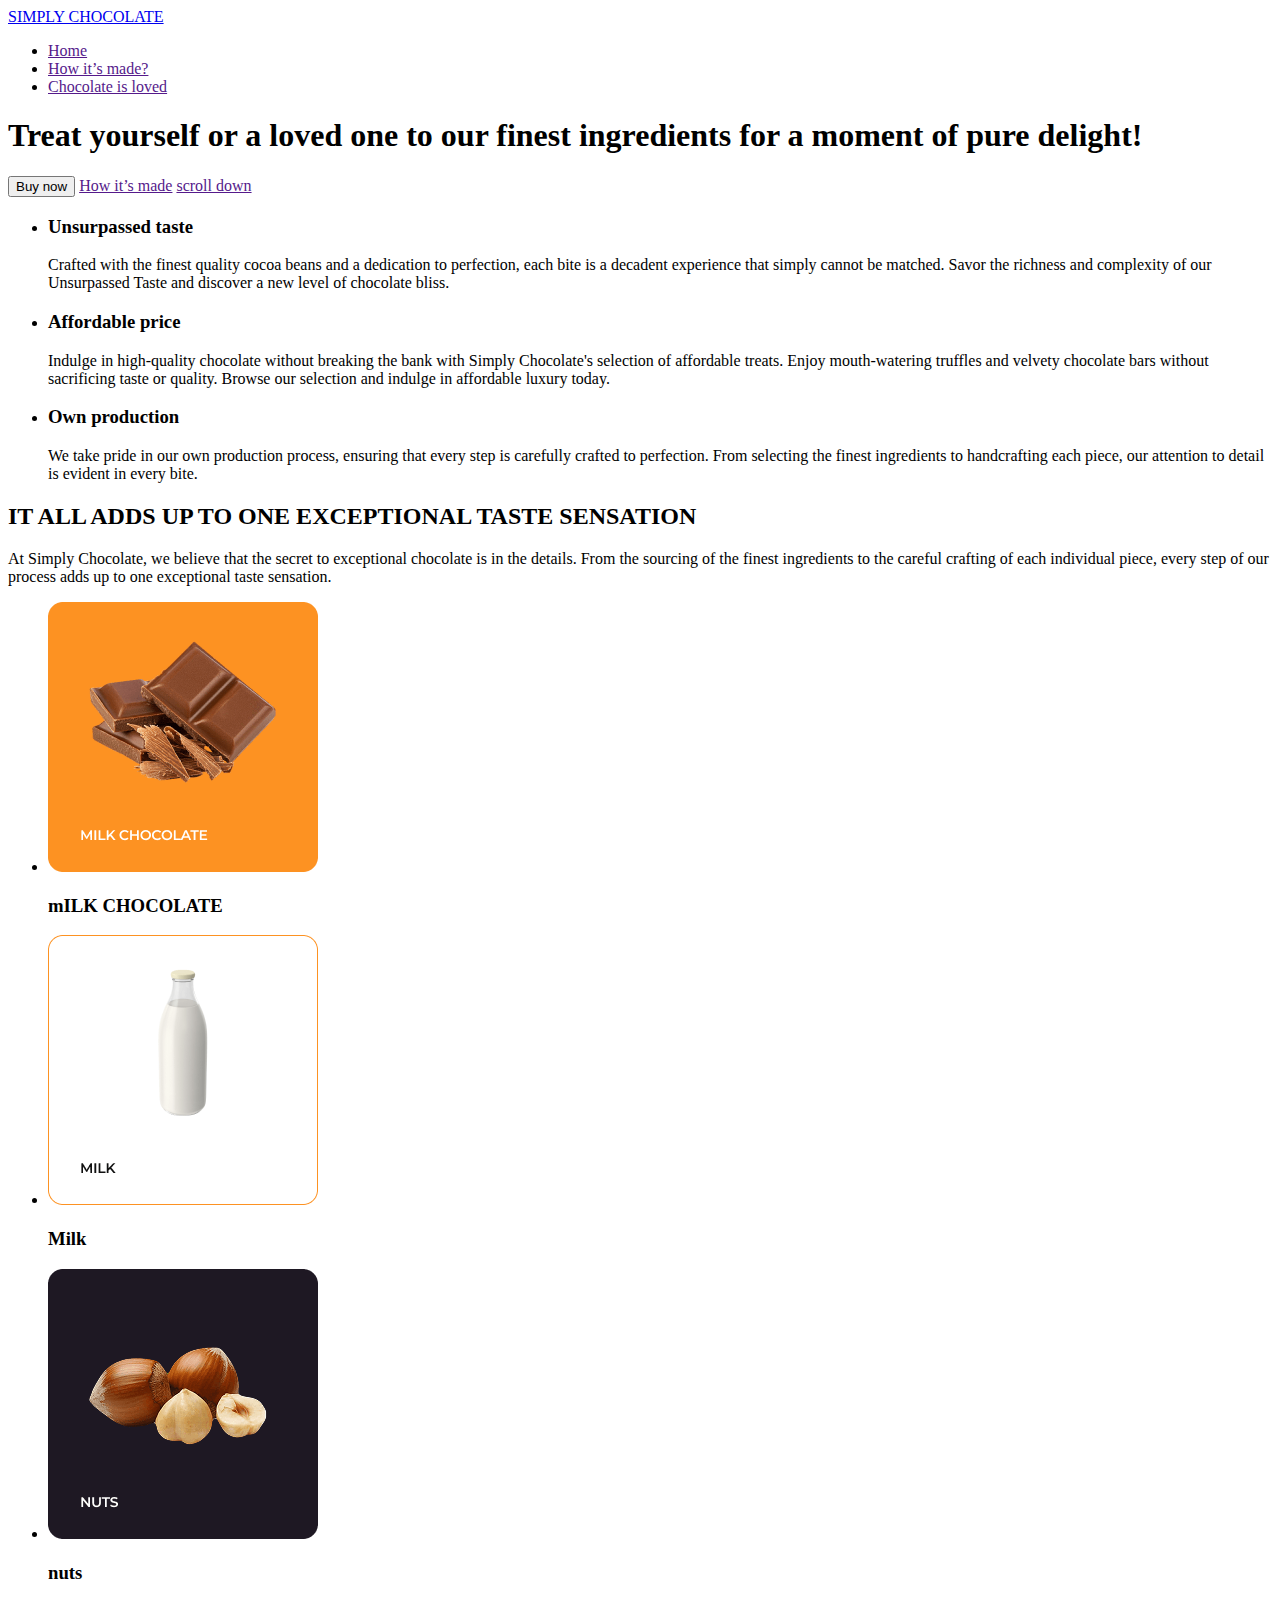
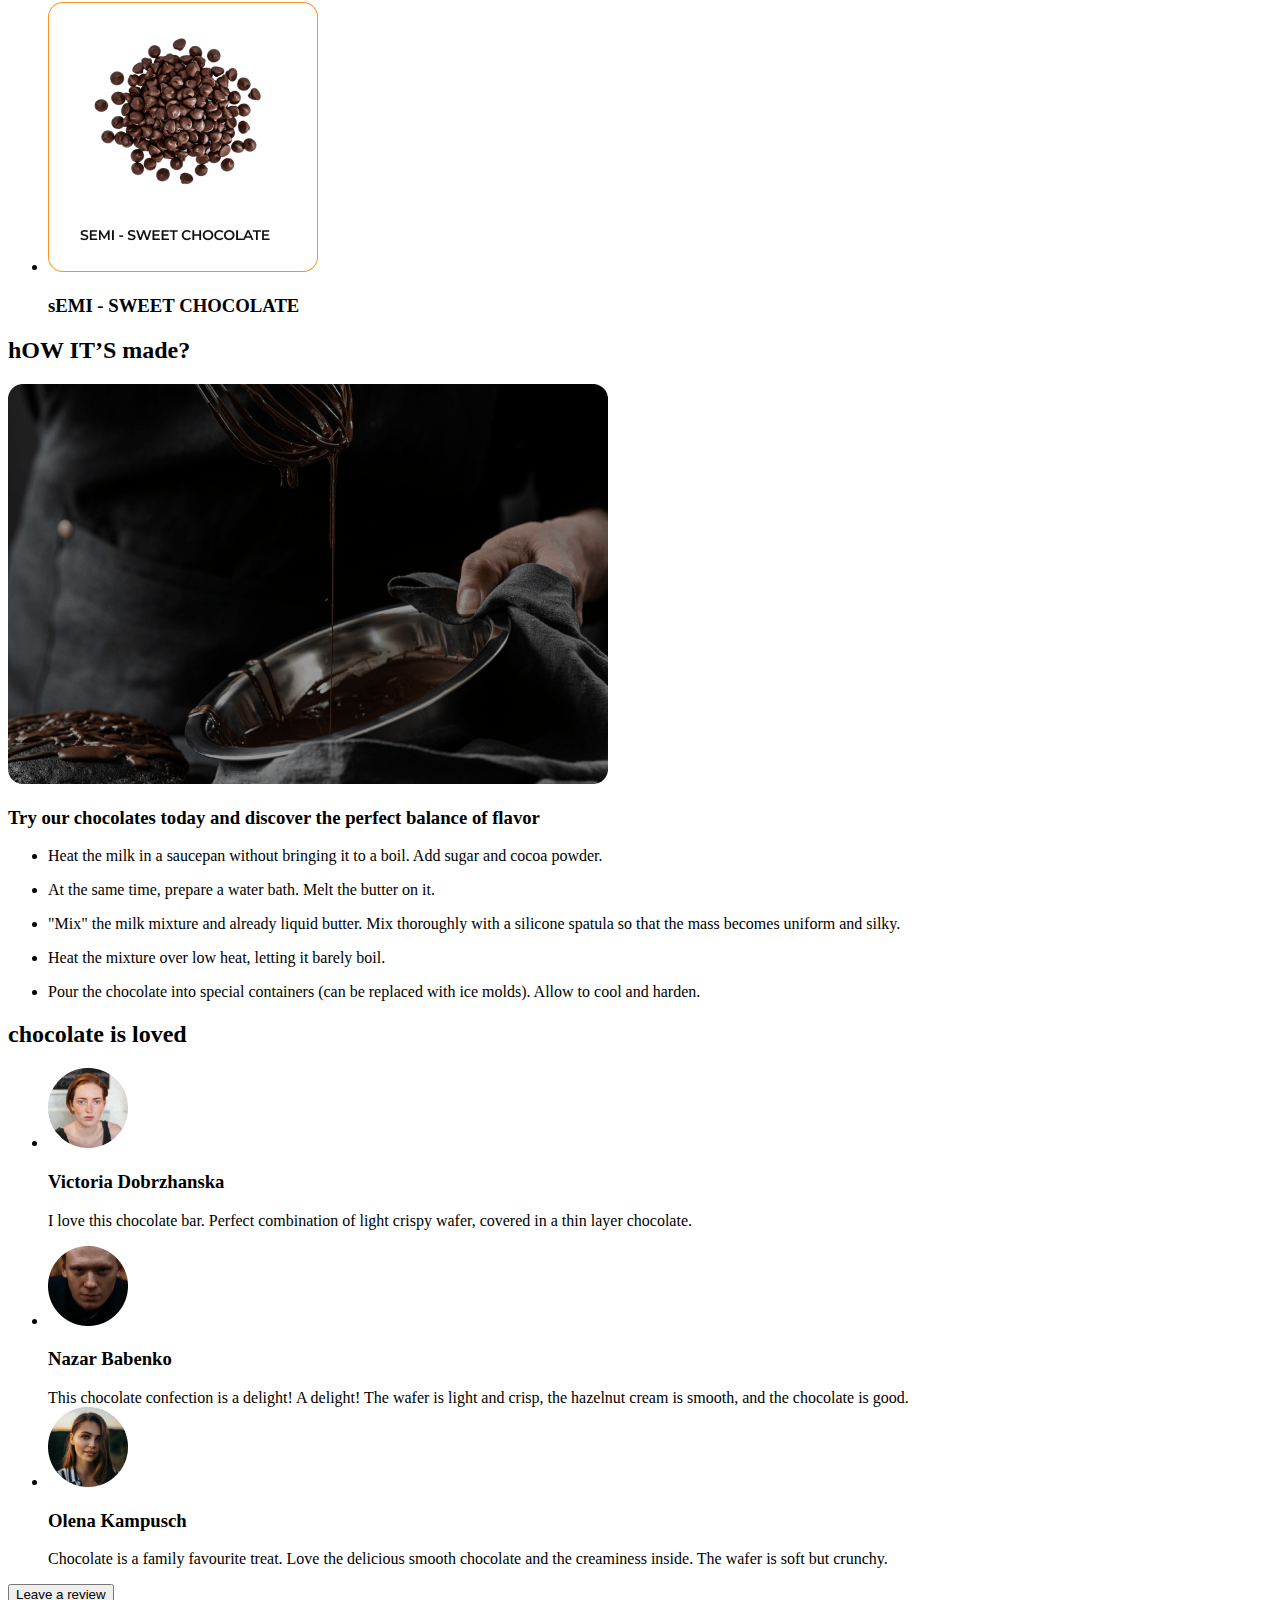
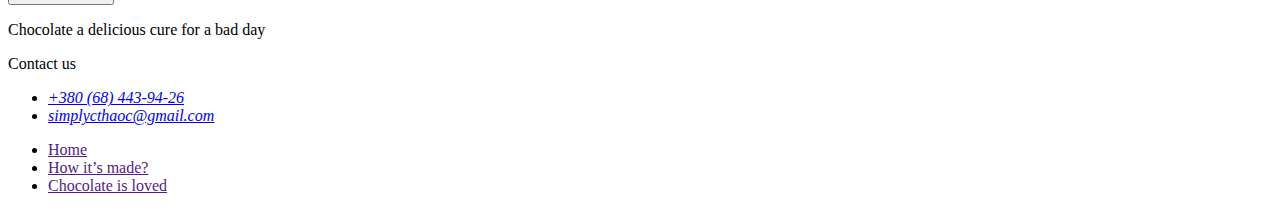
==== index.html @ c9756517 "add markup" ====
<!DOCTYPE html>
<html lang="en">
  <head>
    <meta charset="UTF-8" />
    <meta name="viewport" content="width=device-width, initial-scale=1.0" />
    <title>Chocolate</title>
  </head>
  <body>
    <header>
      <nav>
        <a href="./index.html">SIMPLY CHOCOLATE</a>
        <ul>
          <li><a href="">Home</a></li>
          <li><a href="">How it’s made?</a></li>
          <li><a href="">Chocolate is loved</a></li>
        </ul>
      </nav>
    </header>
    <main>
      <section>
        <h1>
          Treat yourself or a loved one to our finest ingredients for a moment
          of pure delight!
        </h1>
        <button type="submit">Buy now</button>
        <a href="">How it’s made</a>
        <a href="">scroll down</a>
      </section>
      <section>
        <h2 hidden>Features</h2>
        <ul>
          <li>
            <h3>Unsurpassed taste</h3>
            <p>
              Crafted with the finest quality cocoa beans and a dedication to
              perfection, each bite is a decadent experience that simply cannot
              be matched. Savor the richness and complexity of our Unsurpassed
              Taste and discover a new level of chocolate bliss.
            </p>
          </li>
          <li>
            <h3>Affordable price</h3>
            <p>
              Indulge in high-quality chocolate without breaking the bank with
              Simply Chocolate's selection of affordable treats. Enjoy
              mouth-watering truffles and velvety chocolate bars without
              sacrificing taste or quality. Browse our selection and indulge in
              affordable luxury today.
            </p>
          </li>
          <li>
            <h3>Own production</h3>
            <p>
              We take pride in our own production process, ensuring that every
              step is carefully crafted to perfection. From selecting the finest
              ingredients to handcrafting each piece, our attention to detail is
              evident in every bite.
            </p>
          </li>
        </ul>
      </section>
      <section>
        <h2>IT ALL ADDS UP TO ONE EXCEPTIONAL TASTE SENSATION</h2>
        <p>
          At Simply Chocolate, we believe that the secret to exceptional
          chocolate is in the details. From the sourcing of the finest
          ingredients to the careful crafting of each individual piece, every
          step of our process adds up to one exceptional taste sensation.
        </p>
        <ul>
          <li>
            <img
              src="./images/milk chocolate-min.png"
              alt="milk chocolate"
              width="270"
              height="270"
            />
            <h3>mILK CHOCOLATE</h3>
          </li>
          <li>
            <img
              src="./images/milk-min.png"
              alt="milk"
              width="270"
              height="270"
            />
            <h3>Milk</h3>
          </li>
          <li>
            <img
              src="./images/hazelnuts-min.png"
              alt="hazelnuts"
              width="270"
              height="270"
            />
            <h3>nuts</h3>
          </li>
          <li>
            <img
              src="./images/chocolate-min.png"
              alt="chocolate"
              width="270"
              height="270"
            />
            <h3>sEMI - SWEET CHOCOLATE</h3>
          </li>
        </ul>
      </section>
      <section>
        <h2>hOW IT’S made?</h2>
        <img
          src="./images/image-min.png"
          alt="chocolate"
          width="600"
          height="400"
        />
        <h3>
          Try our chocolates today and discover the perfect balance of flavor
        </h3>
        <ul>
          <li>
            <p>
              Heat the milk in a saucepan without bringing it to a boil. Add
              sugar and cocoa powder.
            </p>
          </li>
          <li>
            <p>
              At the same time, prepare a water bath. Melt the butter on it.
            </p>
          </li>
          <li>
            <p>
              "Mix" the milk mixture and already liquid butter. Mix thoroughly
              with a silicone spatula so that the mass becomes uniform and
              silky.
            </p>
          </li>
          <li>
            <p>Heat the mixture over low heat, letting it barely boil.</p>
          </li>
          <li>
            <p>
              Pour the chocolate into special containers (can be replaced with
              ice molds). Allow to cool and harden.
            </p>
          </li>
        </ul>
      </section>
      <section>
        <h2>chocolate is loved</h2>
        <ul>
          <li>
            <img
              src="./images/Ellipse1-min.png"
              alt="Victoria Dobrzhanska"
              width="80"
              height="80"
            />
            <h3>Victoria Dobrzhanska</h3>
            <p>
              I love this chocolate bar. Perfect combination of light crispy
              wafer, covered in a thin layer chocolate.
            </p>
          </li>
          <li>
            <img
              src="./images/Ellipse2-min.png"
              alt="Nazar Babenko"
              width="80"
              height="80"
            />
            <h3>Nazar Babenko</h3>
            <p></p>
          </li>
          This chocolate confection is a delight! A delight! The wafer is light
          and crisp, the hazelnut cream is smooth, and the chocolate is good.
          <li>
            <img
              src="./images/Ellipse3-min.png"
              alt="Olena Kampusch"
              width="80"
              height="80"
            />
            <h3>Olena Kampusch</h3>
            <p>
              Chocolate is a family favourite treat. Love the delicious smooth
              chocolate and the creaminess inside. The wafer is soft but
              crunchy.
            </p>
          </li>
        </ul>
        <button type="button">Leave a review</button>
      </section>
    </main>
    <footer>
      <p>Chocolate a delicious cure for a bad day</p>
      <p>Contact us</p>
      <address>
        <ul>
          <li><a href="tel:+380684439426">+380 (68) 443-94-26</a></li>
          <li>
            <a href="mailto:simplycthаoc@gmail.com">simplycthаoc@gmail.com</a>
          </li>
        </ul>
      </address>
      <ul>
        <li><a href="">Home</a></li>
        <li><a href="">How it’s made?</a></li>
        <li><a href="">Chocolate is loved</a></li>
      </ul>
    </footer>
  </body>
</html>
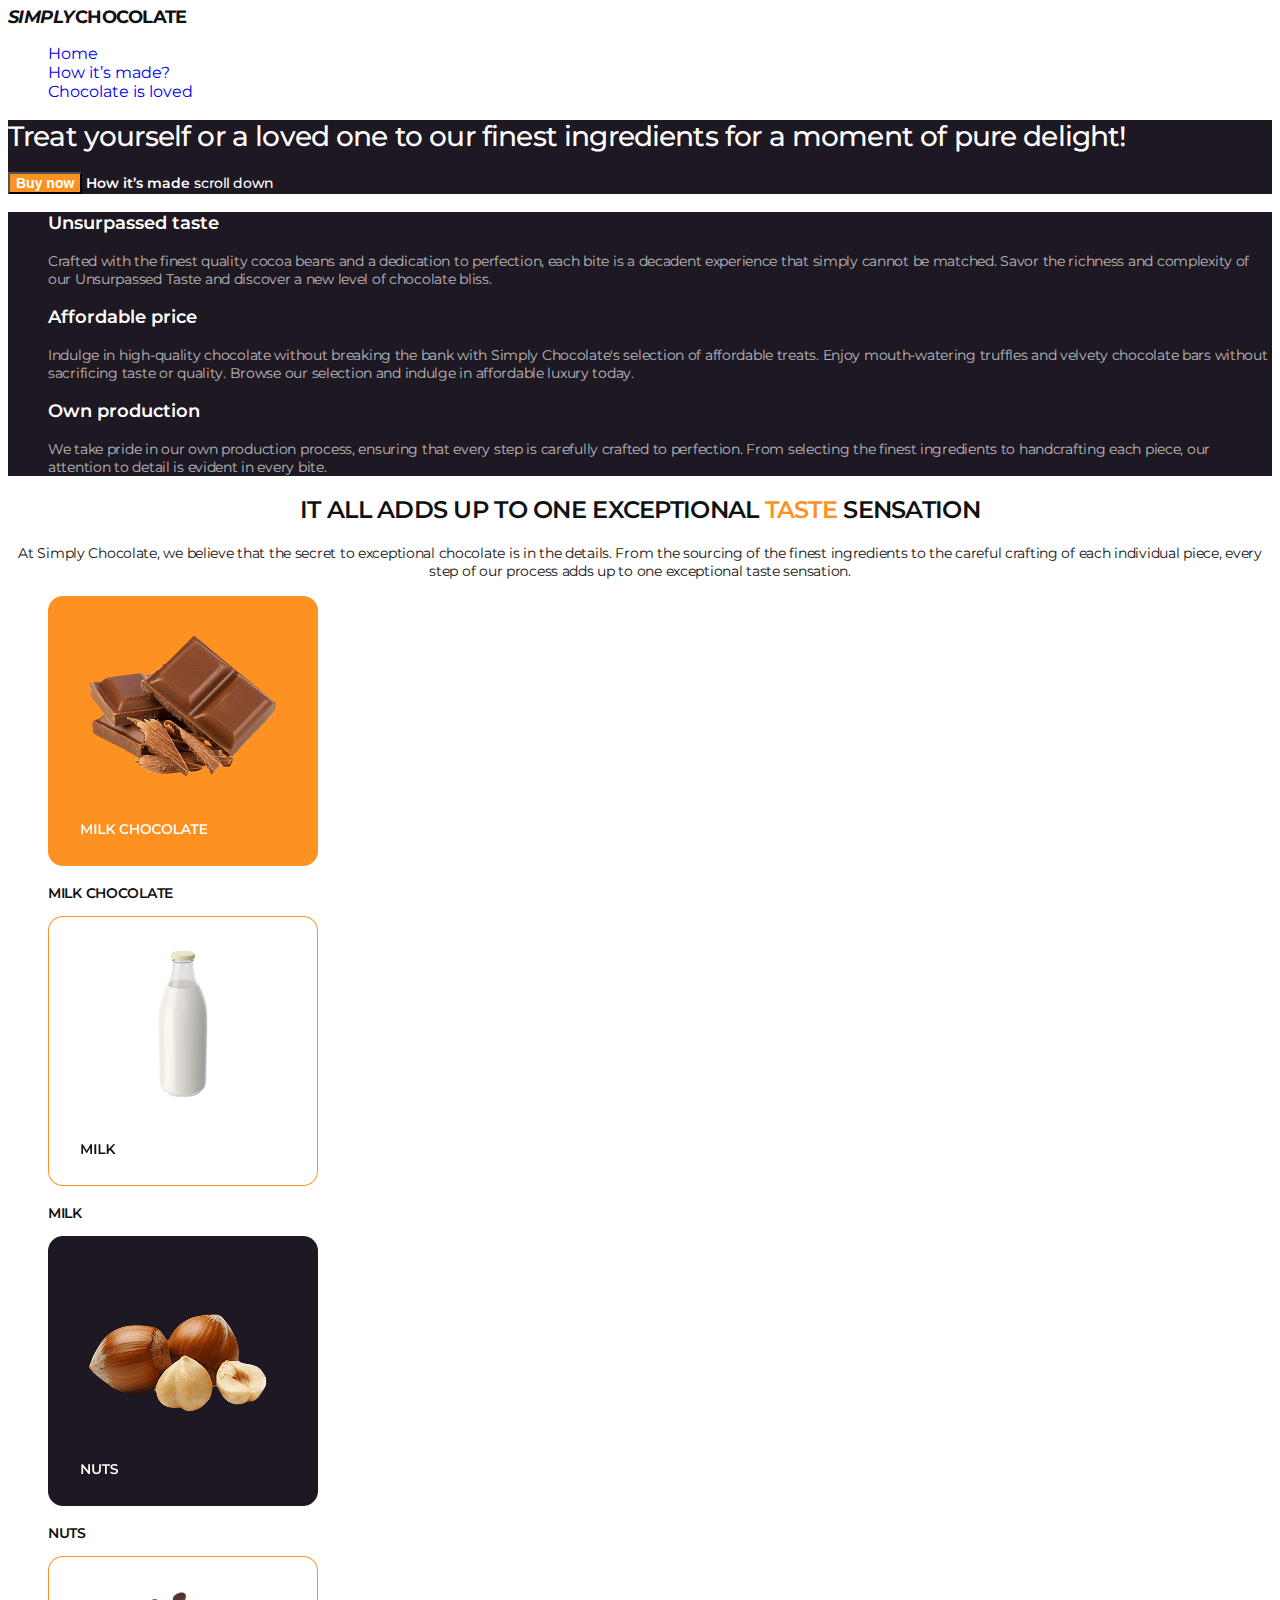
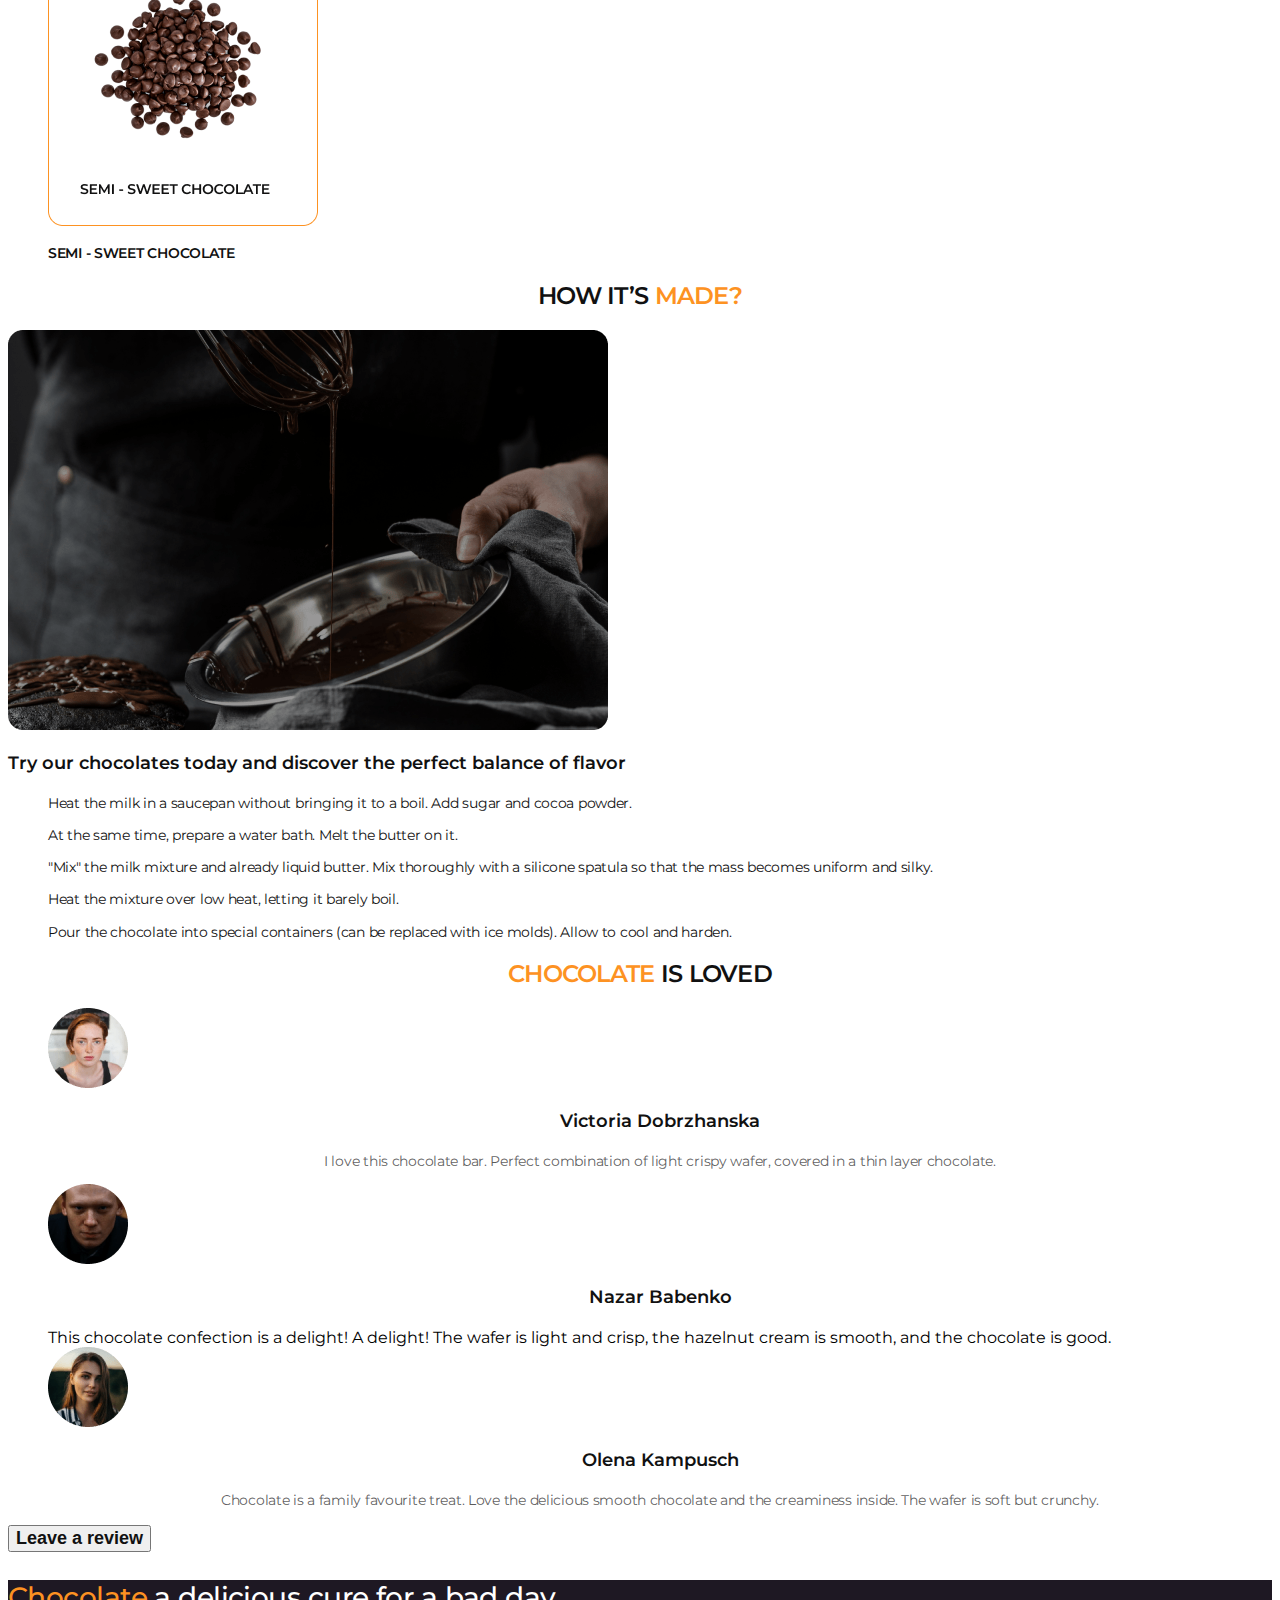
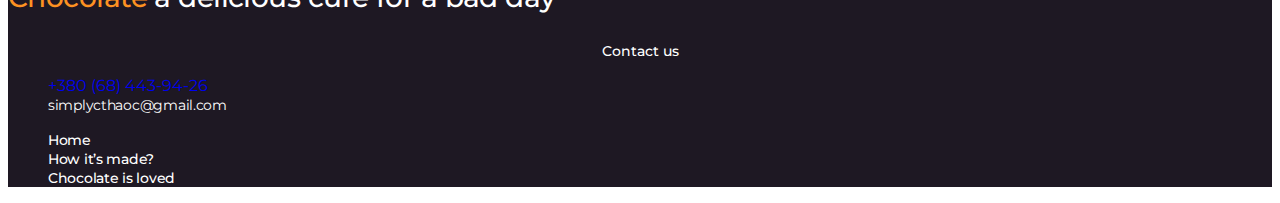
==== commit 269f2e71: "add styles" ====
--- a/index.html
+++ b/index.html
@@ -4,43 +4,69 @@
     <meta charset="UTF-8" />
     <meta name="viewport" content="width=device-width, initial-scale=1.0" />
     <title>Chocolate</title>
+
+    <link rel="preconnect" href="https://fonts.googleapis.com" />
+    <link rel="preconnect" href="https://fonts.gstatic.com" crossorigin />
+    <link
+      href="https://fonts.googleapis.com/css2?family=Montserrat:wght@400;500;600;700&display=swap"
+      rel="stylesheet"
+    />
+
+    <link
+      rel="stylesheet"
+      href="https://cdnjs.cloudflare.com/ajax/libs/modern-normalize/3.0.1/modern-normalize.min.css"
+      integrity="sha512-q6WgHqiHlKyOqslT/lgBgodhd03Wp4BEqKeW6nNtlOY4quzyG3VoQKFrieaCeSnuVseNKRGpGeDU3qPmabCANg=="
+      crossorigin="anonymous"
+      referrerpolicy="no-referrer"
+    />
+
+    <link rel="stylesheet" href="./css/style.css" />
   </head>
+
   <body>
-    <header>
-      <nav>
-        <a href="./index.html">SIMPLY CHOCOLATE</a>
-        <ul>
-          <li><a href="">Home</a></li>
-          <li><a href="">How it’s made?</a></li>
-          <li><a href="">Chocolate is loved</a></li>
+    <header class="header">
+      <nav class="header-navigation">
+        <a class="header-logo" href="./index.html">
+          <span class="header-logo-italic">SIMPLY</span>CHOCOLATE</a
+        >
+        <ul class="header-menu-list">
+          <li class="header-menu-item">
+            <a href="header-menu-link">Home</a>
+          </li>
+          <li class="header-menu-item">
+            <a href="header-menu-link">How it’s made?</a>
+          </li>
+          <li class="header-menu-item">
+            <a href="header-menu-link">Chocolate is loved</a>
+          </li>
         </ul>
       </nav>
     </header>
     <main>
-      <section>
-        <h1>
+      <section class="hero">
+        <h1 class="hero-title">
           Treat yourself or a loved one to our finest ingredients for a moment
           of pure delight!
         </h1>
-        <button type="submit">Buy now</button>
-        <a href="">How it’s made</a>
-        <a href="">scroll down</a>
-      </section>
-      <section>
+        <button type="button" class="hero-btn">Buy now</button>
+        <a href="#made" class="hero-anchor-link">How it’s made</a>
+        <a href="#features" class="hero-scroll-link">scroll down</a>
+      </section>
+      <section id="features" class="features">
         <h2 hidden>Features</h2>
-        <ul>
-          <li>
-            <h3>Unsurpassed taste</h3>
-            <p>
+        <ul class="features-list">
+          <li class="features-item">
+            <h3 class="features-subtitle">Unsurpassed taste</h3>
+            <p class="features-item-text">
               Crafted with the finest quality cocoa beans and a dedication to
               perfection, each bite is a decadent experience that simply cannot
               be matched. Savor the richness and complexity of our Unsurpassed
               Taste and discover a new level of chocolate bliss.
             </p>
           </li>
-          <li>
-            <h3>Affordable price</h3>
-            <p>
+          <li class="features-item">
+            <h3 class="features-subtitle">Affordable price</h3>
+            <p class="features-item-text">
               Indulge in high-quality chocolate without breaking the bank with
               Simply Chocolate's selection of affordable treats. Enjoy
               mouth-watering truffles and velvety chocolate bars without
@@ -48,9 +74,9 @@
               affordable luxury today.
             </p>
           </li>
-          <li>
-            <h3>Own production</h3>
-            <p>
+          <li class="features-item">
+            <h3 class="features-subtitle">Own production</h3>
+            <p class="features-item-text">
               We take pride in our own production process, ensuring that every
               step is carefully crafted to perfection. From selecting the finest
               ingredients to handcrafting each piece, our attention to detail is
@@ -59,155 +85,184 @@
           </li>
         </ul>
       </section>
-      <section>
-        <h2>IT ALL ADDS UP TO ONE EXCEPTIONAL TASTE SENSATION</h2>
-        <p>
+      <section class="taste">
+        <h2 class="taste-title section-title">
+          IT ALL ADDS UP TO ONE EXCEPTIONAL
+          <span class="accent">TASTE</span> SENSATION
+        </h2>
+        <p class="taste-text">
           At Simply Chocolate, we believe that the secret to exceptional
           chocolate is in the details. From the sourcing of the finest
           ingredients to the careful crafting of each individual piece, every
           step of our process adds up to one exceptional taste sensation.
         </p>
-        <ul>
-          <li>
+        <ul class="taste-list">
+          <li class="taste-item">
             <img
               src="./images/milk chocolate-min.png"
               alt="milk chocolate"
               width="270"
               height="270"
-            />
-            <h3>mILK CHOCOLATE</h3>
-          </li>
-          <li>
+              class="taste-img"
+            />
+            <h3 class="taste-suptitle">mILK CHOCOLATE</h3>
+          </li>
+          <li class="taste-item">
             <img
               src="./images/milk-min.png"
               alt="milk"
               width="270"
               height="270"
-            />
-            <h3>Milk</h3>
-          </li>
-          <li>
+              class="taste-img"
+            />
+            <h3 class="taste-suptitle">Milk</h3>
+          </li>
+          <li class="taste-item">
             <img
               src="./images/hazelnuts-min.png"
               alt="hazelnuts"
               width="270"
               height="270"
-            />
-            <h3>nuts</h3>
-          </li>
-          <li>
+              class="taste-img"
+            />
+            <h3 class="taste-suptitle">nuts</h3>
+          </li>
+          <li class="taste-item">
             <img
               src="./images/chocolate-min.png"
               alt="chocolate"
               width="270"
               height="270"
-            />
-            <h3>sEMI - SWEET CHOCOLATE</h3>
-          </li>
-        </ul>
-      </section>
-      <section>
-        <h2>hOW IT’S made?</h2>
+              class="taste-img"
+            />
+            <h3 class="taste-suptitle">sEMI - SWEET CHOCOLATE</h3>
+          </li>
+        </ul>
+      </section>
+      <section id="made" class="made">
+        <h2 class="made-title section-title">
+          hOW IT’S <span class="accent">made?</span>
+        </h2>
         <img
           src="./images/image-min.png"
           alt="chocolate"
           width="600"
           height="400"
+          class="made-image"
         />
-        <h3>
+        <h3 class="made-suptitle">
           Try our chocolates today and discover the perfect balance of flavor
         </h3>
-        <ul>
-          <li>
-            <p>
+        <ul class="made-list">
+          <li class="made-item">
+            <p class="made-text-item">
               Heat the milk in a saucepan without bringing it to a boil. Add
               sugar and cocoa powder.
             </p>
           </li>
-          <li>
-            <p>
+          <li class="made-item">
+            <p class="made-text-item">
               At the same time, prepare a water bath. Melt the butter on it.
             </p>
           </li>
-          <li>
-            <p>
+          <li class="made-item">
+            <p class="made-text-item">
               "Mix" the milk mixture and already liquid butter. Mix thoroughly
               with a silicone spatula so that the mass becomes uniform and
               silky.
             </p>
           </li>
-          <li>
-            <p>Heat the mixture over low heat, letting it barely boil.</p>
-          </li>
-          <li>
-            <p>
+          <li class="made-item">
+            <p class="made-text-item">
+              Heat the mixture over low heat, letting it barely boil.
+            </p>
+          </li>
+          <li class="made-item">
+            <p class="made-text-item">
               Pour the chocolate into special containers (can be replaced with
               ice molds). Allow to cool and harden.
             </p>
           </li>
         </ul>
       </section>
-      <section>
-        <h2>chocolate is loved</h2>
-        <ul>
-          <li>
+      <section class="review">
+        <h2 class="review-title section-title">
+          <span class="accent">chocolate</span> is loved
+        </h2>
+        <ul class="review-list">
+          <li class="review-item">
             <img
               src="./images/Ellipse1-min.png"
               alt="Victoria Dobrzhanska"
               width="80"
               height="80"
-            />
-            <h3>Victoria Dobrzhanska</h3>
-            <p>
+              class="review-image"
+            />
+            <h3 class="review-suptitle">Victoria Dobrzhanska</h3>
+            <p class="review-item-text">
               I love this chocolate bar. Perfect combination of light crispy
               wafer, covered in a thin layer chocolate.
             </p>
           </li>
-          <li>
+          <li class="review-item">
             <img
               src="./images/Ellipse2-min.png"
               alt="Nazar Babenko"
               width="80"
               height="80"
-            />
-            <h3>Nazar Babenko</h3>
-            <p></p>
+              class="review-image"
+            />
+            <h3 class="review-suptitle">Nazar Babenko</h3>
+            <p class="review-item-text"></p>
           </li>
           This chocolate confection is a delight! A delight! The wafer is light
           and crisp, the hazelnut cream is smooth, and the chocolate is good.
-          <li>
+          <li class="review-item">
             <img
               src="./images/Ellipse3-min.png"
               alt="Olena Kampusch"
               width="80"
               height="80"
-            />
-            <h3>Olena Kampusch</h3>
-            <p>
+              class="review-image"
+            />
+            <h3 class="review-suptitle">Olena Kampusch</h3>
+            <p class="review-item-text">
               Chocolate is a family favourite treat. Love the delicious smooth
               chocolate and the creaminess inside. The wafer is soft but
               crunchy.
             </p>
           </li>
         </ul>
-        <button type="button">Leave a review</button>
+        <button type="button" class="review-btn">Leave a review</button>
       </section>
     </main>
-    <footer>
-      <p>Chocolate a delicious cure for a bad day</p>
-      <p>Contact us</p>
-      <address>
-        <ul>
-          <li><a href="tel:+380684439426">+380 (68) 443-94-26</a></li>
+    <footer class="footer">
+      <p class="footer-title">
+        <span class="accent">Chocolate</span> a delicious cure for a bad day
+      </p>
+      <p class="footer-subtitle">Contact us</p>
+      <address class="footer-address">
+        <ul class="footer-address-list">
+          <li class="footer-address-item">
+            <a href="tel:+380684439426">+380 (68) 443-94-26</a>
+          </li>
           <li>
-            <a href="mailto:simplycthаoc@gmail.com">simplycthаoc@gmail.com</a>
+            <a class="footer-address-link" href="mailto:simplycthаoc@gmail.com"
+              >simplycthаoc@gmail.com</a
+            >
           </li>
         </ul>
       </address>
-      <ul>
-        <li><a href="">Home</a></li>
-        <li><a href="">How it’s made?</a></li>
-        <li><a href="">Chocolate is loved</a></li>
+      <ul class="footer-menu-list">
+        <li class="footer-menu-item">
+          <a class="footer-menu-link" href="">Home</a>
+        </li>
+        <li class="footer-menu-item">
+          <a class="footer-menu-link" href="">How it’s made?</a>
+        </li>
+        <li class="footer-menu-item">
+          <a class="footer-menu-link" href="">Chocolate is loved</a>
+        </li>
       </ul>
     </footer>
   </body>
--- a/css/style.css
+++ b/css/style.css
@@ -0,0 +1,250 @@
+body {
+  font-family: "Montserrat", sans-serif;
+}
+
+ul {
+  list-style-type: none;
+}
+
+a {
+  text-decoration: none;
+}
+
+.section-title {
+  font-weight: 600;
+  font-size: 24px;
+  line-height: 1.17;
+  letter-spacing: -0.03em;
+  text-transform: uppercase;
+  text-align: center;
+  color: #111;
+}
+
+/*------heeader-------*/
+
+.header-logo {
+  font-weight: 700;
+  font-size: 18px;
+  line-height: 1.11;
+  letter-spacing: -0.03em;
+  color: #111;
+}
+
+.header-logo-italic {
+  font-style: italic;
+}
+
+.header-menu-link {
+  font-weight: 500;
+  font-size: 14px;
+  line-height: 1.14;
+  letter-spacing: -0.02em;
+  color: #111;
+}
+
+/*-------hero-------*/
+
+.hero {
+  background-color: #1e1823;
+}
+
+.hero-title {
+  font-weight: 500;
+  font-size: 28px;
+  line-height: 1.21;
+  letter-spacing: -0.03em;
+  color: #fff;
+}
+
+.hero-btn {
+  font-weight: 600;
+  font-size: 14px;
+  color: #fff;
+  background: #fd9222;
+}
+
+.hero-anchor-link {
+  font-weight: 600;
+  font-size: 14px;
+  color: #fff;
+}
+
+.hero-scroll-link {
+  font-weight: 500;
+  font-size: 14px;
+  line-height: 1.28571;
+  letter-spacing: -0.03em;
+  color: #fff;
+}
+
+/*-----features-----*/
+
+.features {
+  background-color: #1e1823;
+}
+
+.features-subtitle {
+  font-weight: 600;
+  font-size: 18px;
+  color: #fff;
+}
+.features-item-text {
+  font-weight: 400;
+  font-size: 14px;
+  letter-spacing: -0.02em;
+  color: rgba(255, 255, 255, 0.7);
+}
+
+/*-----taste-----*/
+
+.taste {
+}
+
+.taste-title {
+}
+
+.accent {
+  color: #fd9222;
+}
+
+.taste-text {
+  font-size: 14px;
+  line-height: 1.29;
+  letter-spacing: -0.02em;
+  text-align: center;
+  color: #111;
+}
+
+.taste-list {
+}
+
+.taste-item {
+}
+
+.taste-img {
+}
+
+.taste-suptitle {
+  font-weight: 600;
+  font-size: 14px;
+  line-height: 1.29;
+  letter-spacing: -0.02em;
+  text-transform: uppercase;
+  color: #111;
+}
+
+/*-----made-----*/
+
+.made {
+}
+
+.made-title {
+}
+
+.made-image {
+}
+
+.made-suptitle {
+  font-weight: 600;
+  font-size: 18px;
+  line-height: 1.33;
+  color: #111;
+}
+
+.made-list {
+}
+
+.made-item {
+}
+
+.made-text-item {
+  font-size: 14px;
+  line-height: 1.29;
+  letter-spacing: -0.02em;
+  color: #111;
+}
+
+/*-----review-----*/
+
+.review {
+}
+.review-title {
+}
+.review-list {
+}
+.review-item {
+}
+.review-image {
+}
+.review-suptitle {
+  font-weight: 600;
+  font-size: 18px;
+  line-height: 1.33;
+  text-align: center;
+  color: #111;
+}
+
+.review-item-text {
+  font-size: 14px;
+  line-height: 1.29;
+  letter-spacing: -0.02em;
+  text-align: center;
+  color: rgba(17, 17, 17, 0.7);
+}
+
+.review-btn {
+  font-weight: 600;
+  font-size: 18px;
+  color: #111;
+}
+
+/*-----footer-----*/
+
+.footer {
+  background-color: #1e1823;
+}
+.footer-title {
+  font-weight: 500;
+  font-size: 28px;
+  line-height: 1.21429;
+  letter-spacing: -0.02em;
+  color: #fff;
+}
+.footer-subtitle {
+  font-weight: 500;
+  font-size: 14px;
+  line-height: 1.28571;
+  text-align: center;
+  color: #fff;
+}
+.footer-address {
+  font-style: normal;
+}
+
+.footer-address-list {
+}
+.footer-address-item {
+}
+
+.footer-address-link {
+  font-weight: 400;
+  font-size: 14px;
+  line-height: 1.29;
+  letter-spacing: -0.02em;
+  text-align: center;
+  color: #fff;
+}
+
+.footer-menu-list {
+}
+
+.footer-menu-item {
+}
+
+.footer-menu-link {
+  font-weight: 500;
+  font-size: 14px;
+  line-height: 1.14;
+  letter-spacing: -0.02em;
+  color: #fff;
+}
